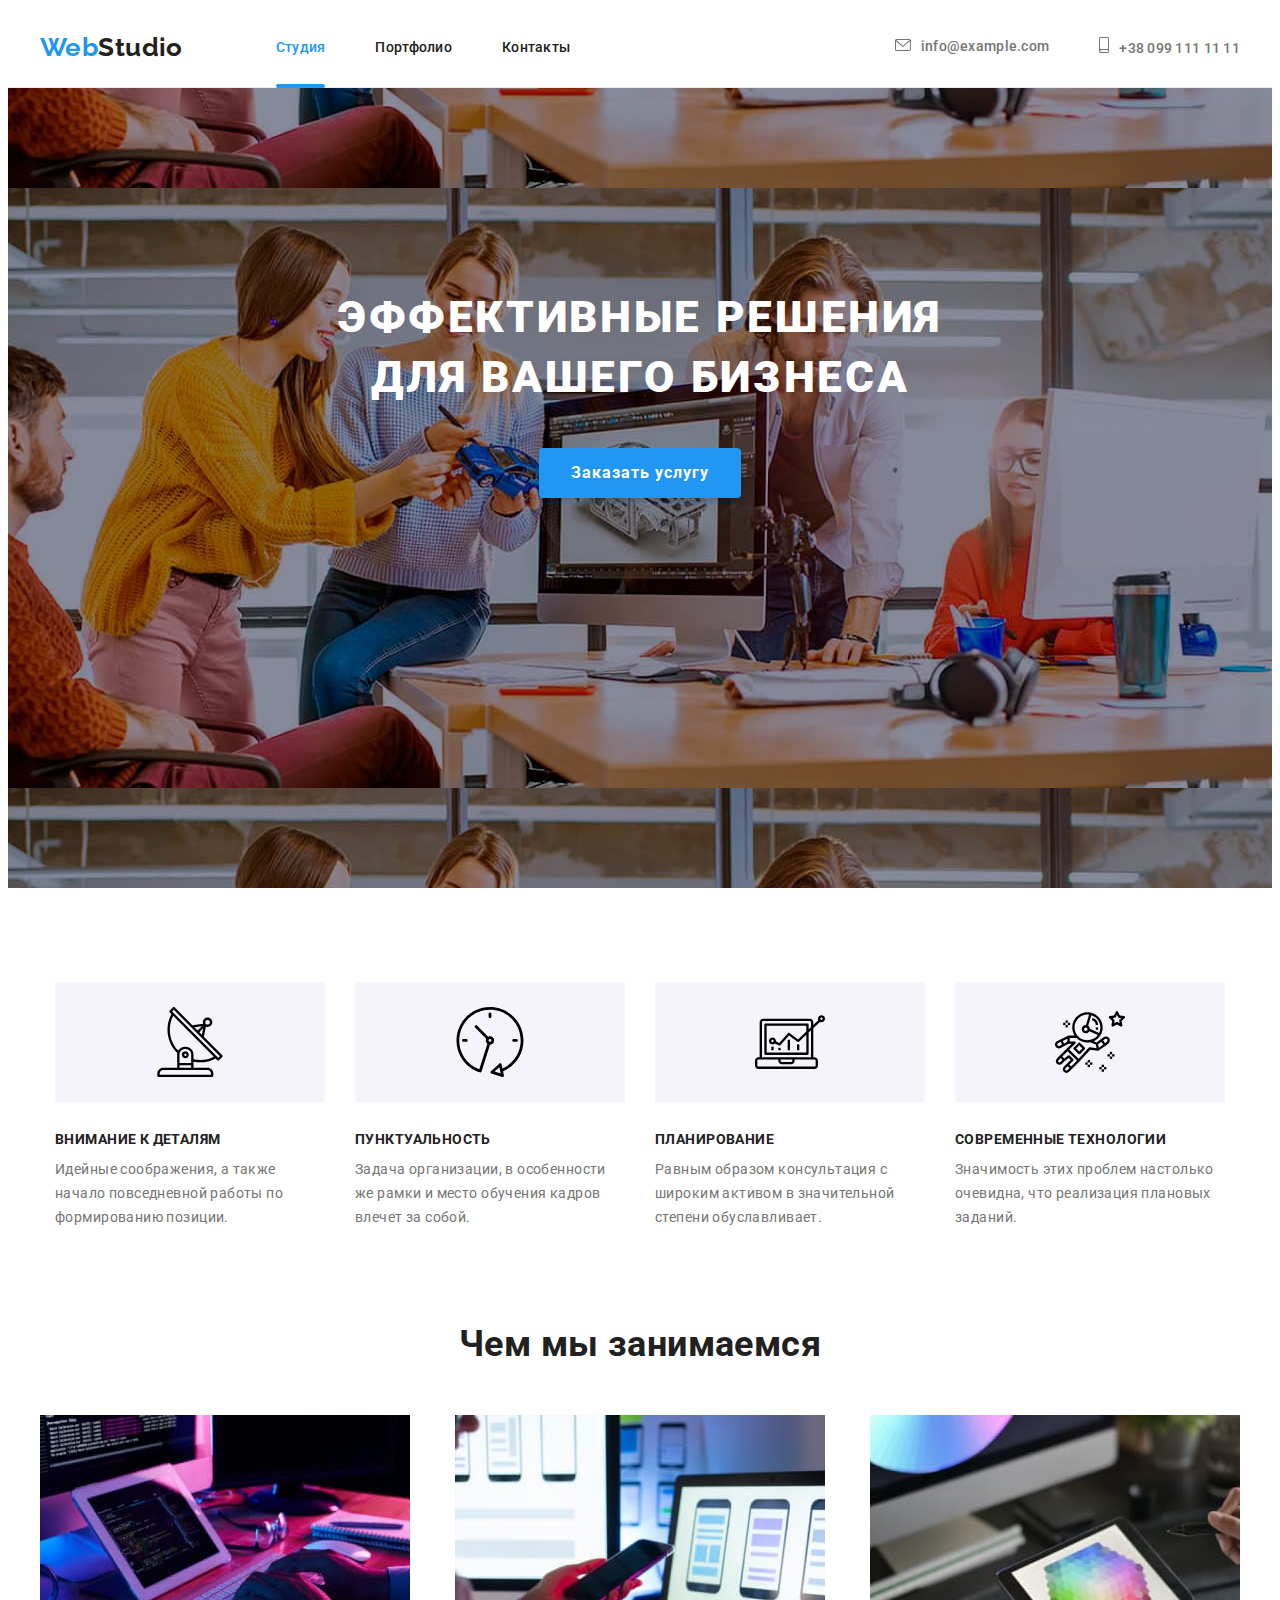
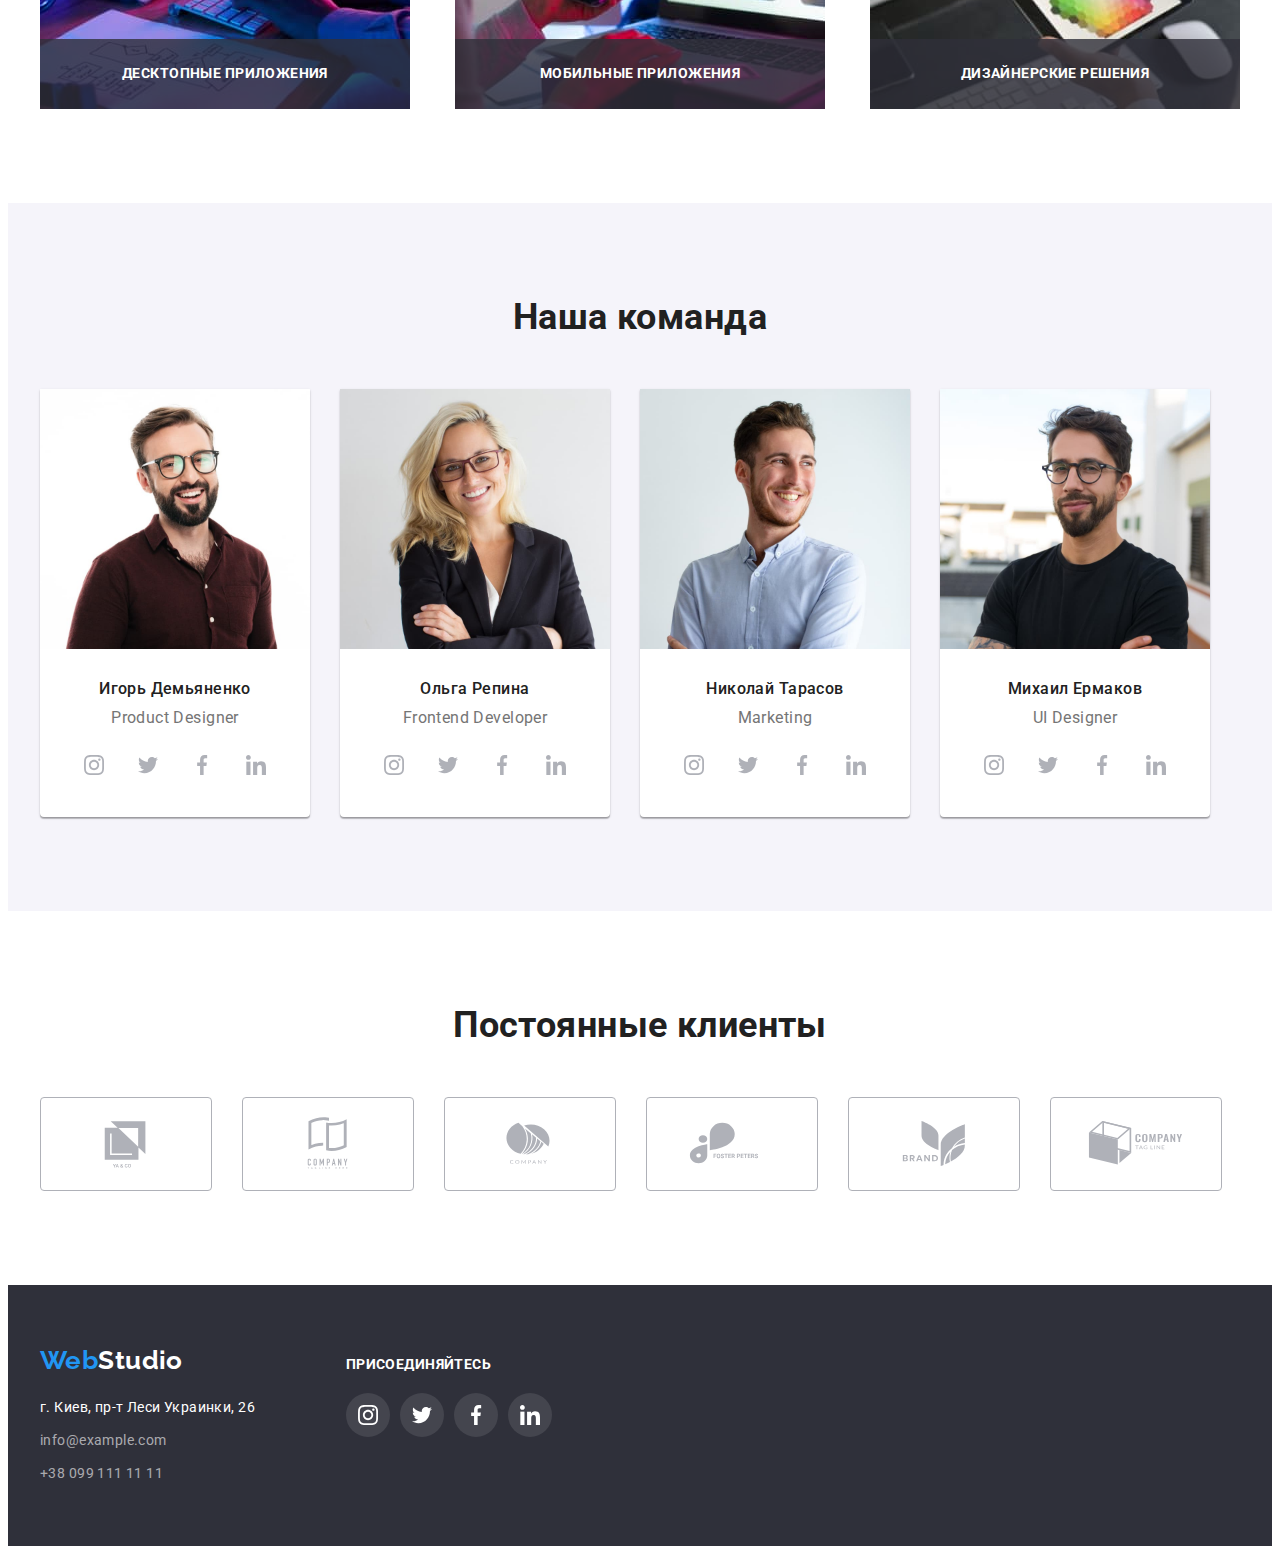
==== index.html @ ad402da7 "Initial commit" ====
<!DOCTYPE html>
<html lang="ru">
  <head>
    <meta charset="UTF-8" />
    <meta http-equiv="X-UA-Compatible" content="IE=edge" />
    <meta name="viewport" content="width=device-width, initial-scale=1.0" />
    <title>Фотостудия</title>
    <link
      rel="stylesheet"
      href="https://cdnjs.cloudflare.com/ajax/libs/modern-normalize/1.1.0/modern-normalize.min.css"
      integrity="sha512-wpPYUAdjBVSE4KJnH1VR1HeZfpl1ub8YT/NKx4PuQ5NmX2tKuGu6U/JRp5y+Y8XG2tV+wKQpNHVUX03MfMFn9Q=="
      crossorigin="anonymous"
      referrerpolicy="no-referrer"
    />
    <link
      href="https://fonts.googleapis.com/css2?family=Raleway:wght@700&family=Roboto:wght@400;500;700;900&display=swap"
      rel="stylesheet"
    />
    <link rel="stylesheet" href="./CSS/styles.css" />
  </head>

  <body>
    <!-- Шапка -->
    <header class="header">
      <div class="header-container container">
        <nav class="nav-container">
          <a class="logo link" href="./index.html"><span class="accent-header">Web</span>Studio</a>
          <ul class="site-nav">
            <li><a class="link current" href="./index.html">Студия</a></li>
            <li><a class="link" href="./portfolio.html">Портфолио</a></li>
            <li><a class="link" href="">Контакты</a></li>
          </ul>
        </nav>
        <ul class="contacts-nav">
          <li class="icon-items">
            <a class="link" href="mailto:info@example.com">
              <svg class="icon-mail" width="16" height="12">
                <use href="./images/icons.svg#envelope"></use></svg
              >info@example.com</a
            >
          </li>
          <li class="icon-items">
            <a class="link" href="tel:+380991111111">
              <svg class="icon-phone" width="10" height="16">
                <use href="./images/icons.svg#smartphone"></use></svg
              >+38 099 111 11 11</a
            >
          </li>
        </ul>
      </div>
    </header>
    <main class="main">
      <!-- Герой -->
      <section class="hero overlay">
        <div class="hero-container container">
          <h1 class="hero-title">Эффективные решения для вашего бизнеса</h1>
          <button class="hero-button" type="button" data-modal-open>Заказать услугу</button>
        </div>
      </section>

      <!-- Переваги -->
      <section class="preference">
        <div class="preference-container container">
          <h2 class="preference-title">Преимущества</h2>
          <ul class="preference-list">
            <li class="preference-item">
              <div class="preference-img">
                <svg width="70" height="70">
                  <use href="./images/icons.svg#antenna"></use>
                </svg>
              </div>
              <h3 class="preference-item-title">Внимание к деталям</h3>
              <p class="preference-item-p">
                Идейные соображения, а также начало повседневной работы по формированию позиции.
              </p>
            </li>
            <li class="preference-item">
              <div class="preference-img">
                <svg width="70" height="70">
                  <use href="./images/icons.svg#clock"></use>
                </svg>
              </div>
              <h3 class="preference-item-title">Пунктуальность</h3>
              <p class="preference-item-p">
                Задача организации, в особенности же рамки и место обучения кадров влечет за собой.
              </p>
            </li>
            <li class="preference-item">
              <div class="preference-img">
                <svg width="70" height="70">
                  <use href="./images/icons.svg#diagram"></use>
                </svg>
              </div>
              <h3 class="preference-item-title">Планирование</h3>
              <p class="preference-item-p">
                Равным образом консультация с широким активом в значительной степени обуславливает.
              </p>
            </li>
            <li class="preference-item">
              <div class="preference-img">
                <svg width="70" height="70">
                  <use href="./images/icons.svg#astronaut"></use>
                </svg>
              </div>
              <h3 class="preference-item-title">Современные технологии</h3>
              <p class="preference-item-p">
                Значимость этих проблем настолько очевидна, что реализация плановых заданий.
              </p>
            </li>
          </ul>
        </div>
      </section>
      <!-- Що робимо -->
      <section class="work">
        <div class="work-container container">
          <h2 class="work-title">Чем мы занимаемся</h2>
          <ul class="work-list">
            <li>
              <div class="work-container-img">
                <img
                  src="./images/index/box-1.jpg"
                  alt="процесс написания кода"
                  width="370"
                  height="294"
                />
                <p class="work-title-p">Десктопные приложения</p>
              </div>
            </li>
            <li>
              <div class="work-container-img">
                <img
                  src="./images/index/box-2.jpg"
                  alt="процесс подбора интерфейса"
                  width="370"
                  height="294"
                />
                <p class="work-title-p">Мобильные приложения</p>
              </div>
            </li>
            <li>
              <div class="work-container-img">
                <img
                  src="./images/index/box-3.jpg"
                  alt="процесс подбора стиля"
                  width="370"
                  height="294"
                />
                <p class="work-title-p">Дизайнерские решения</p>
              </div>
            </li>
          </ul>
        </div>
      </section>
      <!-- Команда -->
      <section class="team">
        <div class="team-container container">
          <h2 class="team-title">Наша команда</h2>
          <ul class="team-list">
            <li class="team-item">
              <img src="./images/index/img-1.jpg" alt="фотография члена команды №1" width="270" />
              <div class="team-text">
                <h3 class="team-item-title">Игорь Демьяненко</h3>
                <p class="team-item-p">Product Designer</p>
                <ul class="team-links-list">
                  <li>
                    <a class="team-link-item" href="">
                      <svg class="social-links" width="20" height="20">
                        <use href="./images/icons.svg#instagram"></use></svg
                    ></a>
                  </li>
                  <li>
                    <a class="team-link-item" href="">
                      <svg class="social-links" width="20" height="20">
                        <use href="./images/icons.svg#twitter"></use></svg
                    ></a>
                  </li>
                  <li>
                    <a class="team-link-item" href="">
                      <svg class="social-links" width="20" height="20">
                        <use href="./images/icons.svg#facebook"></use></svg
                    ></a>
                  </li>
                  <li>
                    <a class="team-link-item" href="">
                      <svg class="social-links" width="20" height="20">
                        <use href="./images/icons.svg#linkedin"></use></svg
                    ></a>
                  </li>
                </ul>
              </div>
            </li>
            <li class="team-item">
              <img src="./images/index/img-2.jpg" alt="фотография члена команды №2" width="270" />
              <div class="team-text">
                <h3 class="team-item-title">Ольга Репина</h3>
                <p class="team-item-p">Frontend Developer</p>
                <ul class="team-links-list">
                  <li>
                    <a class="team-link-item" href="">
                      <svg class="social-links" width="20" height="20">
                        <use href="./images/icons.svg#instagram"></use></svg
                    ></a>
                  </li>
                  <li>
                    <a class="team-link-item" href="">
                      <svg class="social-links" width="20" height="20">
                        <use href="./images/icons.svg#twitter"></use></svg
                    ></a>
                  </li>
                  <li>
                    <a class="team-link-item" href="">
                      <svg class="social-links" width="20" height="20">
                        <use href="./images/icons.svg#facebook"></use></svg
                    ></a>
                  </li>
                  <li>
                    <a class="team-link-item" href="">
                      <svg class="social-links" width="20" height="20">
                        <use href="./images/icons.svg#linkedin"></use></svg
                    ></a>
                  </li>
                </ul>
              </div>
            </li>
            <li class="team-item">
              <img src="./images/index/img-3.jpg" alt="фотография члена команды №3" width="270" />
              <div class="team-text">
                <h3 class="team-item-title">Николай Тарасов</h3>
                <p class="team-item-p">Marketing</p>
                <ul class="team-links-list">
                  <li>
                    <a class="team-link-item" href="">
                      <svg class="social-links" width="20" height="20">
                        <use href="./images/icons.svg#instagram"></use></svg
                    ></a>
                  </li>
                  <li>
                    <a class="team-link-item" href="">
                      <svg class="social-links" width="20" height="20">
                        <use href="./images/icons.svg#twitter"></use></svg
                    ></a>
                  </li>
                  <li>
                    <a class="team-link-item" href="">
                      <svg class="social-links" width="20" height="20">
                        <use href="./images/icons.svg#facebook"></use></svg
                    ></a>
                  </li>
                  <li>
                    <a class="team-link-item" href="">
                      <svg class="social-links" width="20" height="20">
                        <use href="./images/icons.svg#linkedin"></use></svg
                    ></a>
                  </li>
                </ul>
              </div>
            </li>
            <li class="team-item">
              <img src="./images/index/img-4.jpg" alt="фотография члена команды №4" width="270" />
              <div class="team-text">
                <h3 class="team-item-title">Михаил Ермаков</h3>
                <p class="team-item-p">UI Designer</p>
                <ul class="team-links-list">
                  <li>
                    <a class="team-link-item" href="">
                      <svg class="social-links" width="20" height="20">
                        <use href="./images/icons.svg#instagram"></use></svg
                    ></a>
                  </li>
                  <li>
                    <a class="team-link-item" href="">
                      <svg class="social-links" width="20" height="20">
                        <use href="./images/icons.svg#twitter"></use></svg
                    ></a>
                  </li>
                  <li>
                    <a class="team-link-item" href="">
                      <svg class="social-links" width="20" height="20">
                        <use href="./images/icons.svg#facebook"></use></svg
                    ></a>
                  </li>
                  <li>
                    <a class="team-link-item" href="">
                      <svg class="social-links" width="20" height="20">
                        <use href="./images/icons.svg#linkedin"></use></svg
                    ></a>
                  </li>
                </ul>
              </div>
            </li>
          </ul>
        </div>
      </section>
      <section class="clients">
        <div class="container">
          <h2 class="clients-title">Постоянные клиенты</h2>
          <ul class="clients-list">
            <li class="clients-item">
              <a class="clients-link" href="">
                <svg class="clients-icons" width="106" height="60">
                  <use href="./images/icons.svg#logo-1"></use>
                </svg>
              </a>
            </li>
            <li class="clients-item">
              <a class="clients-link" href="">
                <svg class="clients-icons" width="106" height="60">
                  <use href="./images/icons.svg#logo-2"></use>
                </svg>
              </a>
            </li>
            <li class="clients-item">
              <a class="clients-link" href="">
                <svg class="clients-icons" width="106" height="60">
                  <use href="./images/icons.svg#logo-3"></use>
                </svg>
              </a>
            </li>
            <li class="clients-item">
              <a class="clients-link" href="">
                <svg class="clients-icons" width="106" height="60">
                  <use href="./images/icons.svg#logo-4"></use>
                </svg>
              </a>
            </li>
            <li class="clients-item">
              <a class="clients-link" href="">
                <svg class="clients-icons" width="106" height="60">
                  <use href="./images/icons.svg#logo-5"></use>
                </svg>
              </a>
            </li>
            <li class="clients-item">
              <a class="clients-link" href="">
                <svg class="clients-icons" width="106" height="60">
                  <use href="./images/icons.svg#logo-6"></use>
                </svg>
              </a>
            </li>
          </ul>
        </div>
      </section>
    </main>
    <!-- Футер -->
    <footer class="footer">
      <div class="footer-container container">
        <div class="footer-contacts">
          <a class="logo link" href="./index.html"><span class="accent-footer">Web</span>Studio</a>
          <address>
            <ul class="footer-list">
              <li class="footer-item">
                <a
                  class="address link"
                  href="https://www.google.com.ua/maps/place/%D0%B1%D1%83%D0%BB%D1%8C%D0%B2%D0%B0%D1%80+%D0%9B%D0%B5%D1%81%D1%96+%D0%A3%D0%BA%D1%80%D0%B0%D1%97%D0%BD%D0%BA%D0%B8,+26,+%D0%9A%D0%B8%D1%97%D0%B2,+02000/@50.4265807,30.5361971,17z/data=!3m1!4b1!4m5!3m4!1s0x40d4cf0e033ecbe9:0x57a4dffefec77da0!8m2!3d50.4265807!4d30.5383858?hl=uk&authuser=0"
                  target="_blank"
                  rel="noopener noreferrer nofollow"
                  >г. Киев, пр-т Леси Украинки, 26</a
                >
              </li>
              <li class="footer-item">
                <a class="contacts link mail" href="mailto:info@example.com">info@example.com</a>
              </li>
              <li class="footer-item">
                <a class="contacts link" href="tel:+380991111111">+38 099 111 11 11</a>
              </li>
            </ul>
          </address>
        </div>
        <div class="footer-links">
          <h2 class="footer-title">Присоединяйтесь</h2>
          <ul class="footer-links-list">
            <li>
              <a class="footer-link-item" href="">
                <svg class="footer-social-links" width="20" height="20">
                  <use href="./images/icons.svg#instagram"></use></svg
              ></a>
            </li>
            <li>
              <a class="footer-link-item" href="">
                <svg class="footer-social-links" width="20" height="20">
                  <use href="./images/icons.svg#twitter"></use></svg
              ></a>
            </li>
            <li>
              <a class="footer-link-item" href="">
                <svg class="footer-social-links" width="20" height="20">
                  <use href="./images/icons.svg#facebook"></use></svg
              ></a>
            </li>
            <li>
              <a class="footer-link-item" href="">
                <svg class="footer-social-links" width="20" height="20">
                  <use href="./images/icons.svg#linkedin"></use></svg
              ></a>
            </li>
          </ul>
        </div>
      </div>
    </footer>
    <div class="backdrop is-hidden" data-modal>
      <div class="modal">
        <button class="btn-close" type="button" data-modal-close>
          <svg width="11" height="11">
            <use href="./images/icons.svg#vector"></use>
          </svg>
        </button>
      </div>
    </div>

    <script src="./js/modal.js"></script>
  </body>
</html>
---- CSS/styles.css ----
/* Основний колір текста #757575 */
/* Допоміжний колір текста #212121 */
/* Акцент #2196F3 */
/* Основний колір фона #FFFFFF */
/* Допоміжний колір фона #F5F4FA */

:root {
  --primary-text-color: #757575;
  --title-text-color: #212121;
  --secondary-text-color: #ffffff;
  --acceent-color: #2196f3;
  --primary-bg-color: #ffffff;
  --secondary-bg-color: #f5f4fa;

  --anim: 250ms ease-in-out;
}

/* main */

ul {
  list-style: none;
  margin: 0;
  padding: 0;
}

img {
  display: block;
  max-width: 100%;
  height: auto;
}

.container {
  width: 1200px;
  padding-left: 15px;
  padding-right: 15px;
  margin-left: auto;
  margin-right: auto;
}

.link {
  text-decoration: none;
}

/* page */

body {
  background-color: var(--primary-bg-color);
  color: var(--primary-text-color);

  font-family: Roboto, sans-serif;
  font-weight: 400;
  font-size: 14px;
  letter-spacing: 0.03em;
}

h1,
h2,
h3,
h4,
h5,
h6,
p {
  margin: 0;
}

/* header */

.header {
  border-bottom: 1px solid #ececec;
  padding-top: 24px;
  padding-bottom: 24px;
}

.header .logo {
  color: var(--title-text-color);

  font-family: 'Raleway';
  font-style: normal;
  font-weight: 700;
  font-size: 26px;
  line-height: 1.19;

  transition: color var(--anim);
}

.logo.link {
  margin-right: 93px;
}

.header .logo:hover,
.header .logo:focus {
  color: var(--acceent-color);
}

.logo .accent-header {
  color: var(--acceent-color);
}

.site-nav .link {
  color: var(--title-text-color);

  font-weight: 500;
  line-height: 1.14;
  letter-spacing: 0.02em;

  transition: color var(--anim);

  /* padding: 32px 0; */
}

.site-nav .current {
  color: var(--acceent-color);

  position: relative;
}

.site-nav .current::after {
  content: '';
  position: absolute;
  top: 45px;
  left: 0;
  display: block;
  width: 100%;
  height: 4px;
  border-radius: 2px;

  background-color: var(--acceent-color);
}

.contacts-nav .link {
  color: var(--primary-text-color);
  font-weight: 500;
  line-height: 1.14;
  letter-spacing: 0.02em;

  transition: color var(--anim);

  /* padding: 32px 0; */
  /* display: inline-block;
  align-items: center; */
}

.footer-list .link {
  transition: color var(--anim);
}

.site-nav .link:hover,
.site-nav .link:focus,
.contacts-nav .link:hover,
.contacts-nav .link:focus,
.footer-list .link:hover,
.footer-list .link:focus {
  color: var(--acceent-color);
}

.header-container,
.nav-container {
  display: flex;
  align-items: center;
}

.site-nav {
  display: flex;
  align-items: center;
  gap: 50px;
}

.contacts-nav {
  display: flex;
  align-items: center;
  margin-left: auto;
  gap: 50px;
}

.icon-items {
  display: flex;
  align-items: center;
}

.icon-mail,
.icon-phone {
  margin-right: 10px;
  fill: currentColor;
}

/* hero */

.hero {
  background-color: #2f303a;
  padding-top: 200px;
}

.overlay {
  max-width: 1600px;
  height: 600px;
  margin-left: auto;
  margin-right: auto;
  background-image: linear-gradient(to right, rgba(47, 48, 58, 0.8), rgba(47, 48, 58, 0.4));
  background-image: url(../images/index/img-hero.jpg);
  background-position: center;
}

.hero-title {
  color: var(--secondary-text-color);

  font-weight: 900;
  font-size: 44px;
  line-height: 1.36;
  text-align: center;
  letter-spacing: 0.06em;
  text-transform: uppercase;

  width: 696px;
  margin-left: auto;
  margin-right: auto;
}

.hero-button {
  background-color: var(--acceent-color);
  color: var(--primary-bg-color);
  font-family: Roboto;
  font-weight: 700;
  font-size: 16px;
  line-height: 1.88;
  letter-spacing: 0.06em;
  box-shadow: 0px 4px 4px rgba(0, 0, 0, 0.15);
  border: inherit;
  border-radius: 4px;

  cursor: pointer;
  margin-left: auto;
  margin-right: auto;
  margin-top: 40px;
  padding: 10px 32px;
}

/* .hero-button:hover,
.hero-button:focus {
  background-color: var(--primary-bg-color);
  color: var(--acceent-color);
} */

.hero-container {
  display: flex;
  flex-direction: column;
}

/* preference */

.preference,
.clients {
  padding-top: 94px;
  padding-bottom: 94px;
}

.preference-title,
.work-title,
.team-title,
.clients-title {
  color: var(--title-text-color);

  font-weight: 700;
  font-size: 36px;
  line-height: 1.16;
  text-align: center;
}

.preference-title,
.portfolio-title-main {
  position: absolute;
  width: 1px;
  height: 1px;
  margin: -1px;
  border: 0;
  padding: 0;

  white-space: nowrap;
  clip-path: inset(100%);
  clip: rect(0 0 0 0);
  overflow: hidden;
}

.preference-list {
  display: flex;
  margin-right: auto;
  margin-left: auto;
  gap: 30px;
}

.preference-item {
  display: block;
  width: 270px;
}

.preference-img {
  display: flex;
  align-items: center;
  justify-content: center;
  width: 270px;
  height: 120px;

  background-color: var(--secondary-bg-color);

  margin-bottom: 30px;
}

/* .icons-preference {
  background: var(--secondary-bg-color);
  border-radius: 4px;
  margin-bottom: 30px;
} */

.preference-item-title {
  color: var(--title-text-color);

  font-weight: 700;
  font-size: 14px;
  line-height: 1.14;
  text-transform: uppercase;
}

.preference-item-p {
  line-height: 1.71;
  margin-top: 10px;
}

.preference-container {
  display: flex;
}

/* work */

.work {
  padding-bottom: 94px;
}

.work-list {
  display: flex;
  justify-content: space-between;
  margin-top: 50px;
}

/* .work-container {
  position: relative;
} */

.work-container-img {
  position: relative;
}

/* .work-title-container {
  background-color: rgba(47, 48, 58, 0.8);

  width: auto;
  height: 70px;
  display: flex;
  justify-content: center;
  align-items: center;

  position: absolute;
  top: 0;
  left: 0;
} */

.work-title-p {
  position: absolute;
  bottom: 0;
  left: 0;

  width: 100%;
  height: 70px;
  display: flex;
  justify-content: center;
  align-items: center;

  background-color: rgba(47, 48, 58, 0.8);
  color: var(--secondary-text-color);

  font-weight: 700;
  font-size: 14px;
  line-height: 1.14;
  text-align: center;
  text-transform: uppercase;
}

/* team */

.team {
  background-color: var(--secondary-bg-color);
  padding-top: 94px;
  padding-bottom: 94px;
}

.team-item {
  background-color: var(--primary-bg-color);
  box-shadow: 0px 1px 3px rgba(0, 0, 0, 0.12), 0px 1px 1px rgba(0, 0, 0, 0.14),
    0px 2px 1px rgba(0, 0, 0, 0.2);
  border-radius: 0px 0px 4px 4px;
}

.team-text {
  padding-top: 30px;
  padding-bottom: 30px;
}

.team-item-title {
  color: var(--title-text-color);

  font-weight: 500;
  font-size: 16px;
  line-height: 1.19;
}

.team-list {
  display: flex;
  margin-top: 50px;
  gap: 30px;
  text-align: center;
}

.team-item-p {
  font-size: 16px;
  line-height: 1.19;
  margin-top: 10px;
}

.team-links-list {
  display: flex;
  justify-content: center;
  gap: 10px;
  margin-top: 16px;
}

.team-link-item {
  display: inline-flex;
  justify-content: center;
  align-items: center;
  width: 44px;
  height: 44px;
  background-color: var(--primary-bg-color);
  border-radius: 50%;

  transition: background-color var(--anim);
}

.social-links {
  fill: #afb1b8;
  /* color: currentColor; */
}

.team-link-item:hover,
.team-link-item:focus {
  background-color: var(--acceent-color);
}

.team-link-item:hover .social-links,
.team-link-item:focus .social-links {
  fill: var(--secondary-text-color);
}

/* clients */

.clients-list {
  display: flex;
  gap: 30px;
  margin-top: 50px;
}

/* .clients-item {
  transition: border var(--anim);

  display: inline-flex;
  justify-content: center;
  align-items: center;
  width: 170px;
  height: 92px;
  border: 1px solid #afb1b8;
  border-radius: 4px;
} */

.clients-link {
  /* padding: 16px 32px; */

  display: inline-flex;
  justify-content: center;
  align-items: center;
  width: 170px;
  height: 92px;
  border: 1px solid #afb1b8;
  border-radius: 4px;

  transition: border var(--anim);
}

.clients-link:hover .clients-icons,
.clients-link:focus .clients-icons {
  fill: var(--acceent-color);
}

.clients-link:hover,
.clients-link:focus {
  border: 1px solid var(--acceent-color);
}

.clients-icons {
  fill: #afb1b8;

  transition: fill var(--anim);
}

/* footer */

.footer {
  background-color: #2f303a;

  padding-top: 60px;
  padding-bottom: 60px;
}

.footer-links-list {
  display: flex;
  gap: 10px;
  margin-top: 20px;
}

.footer-link-item {
  display: inline-flex;
  justify-content: center;
  align-items: center;
  width: 44px;
  height: 44px;
  background-color: rgba(255, 255, 255, 0.1);
  border-radius: 50%;

  transition: background-color var(--anim);
}

.footer-link-item:hover,
.footer-link-item:focus {
  background-color: var(--acceent-color);
}

.footer-social-links {
  fill: var(--secondary-text-color);
}

.footer-container {
  display: flex;
}

.footer .logo {
  color: var(--secondary-text-color);

  font-family: Raleway;
  font-style: normal;
  font-weight: 700;
  font-size: 26px;
  line-height: 1.19;

  transition: color var(--anim);
}

.footer .logo:hover,
.footer .logo:focus {
  color: var(--acceent-color);
}

.logo .accent-footer {
  color: var(--acceent-color);
}

.footer-list {
  font-style: normal;
  line-height: 1.71;
  margin-top: 20px;
}

.footer-item {
  margin-bottom: 9px;
}

.footer-item:last-child {
  margin-bottom: 0;
}

.footer-links {
  /* display: flex; */
  /* width: 206px;
  height: 80px; */
  margin-left: 70px;
  margin-top: 12px;
}

.footer-title {
  color: var(--secondary-text-color);

  font-weight: 700;
  font-size: 14px;
  line-height: 1.14;
  letter-spacing: 0.03em;
  text-transform: uppercase;
}

.address {
  color: var(--secondary-text-color);

  font-size: 14px;
  line-height: 1.71;
}

.contacts {
  color: rgba(255, 255, 255, 0.6);
}

.contacts.link.mail {
  margin: 9px 0;
}

/* Portfolio */

.portfolio {
  padding-top: 94px;
  padding-bottom: 94px;
}

.portfolio-list-btn {
  display: flex;
  gap: 8px;
  justify-content: center;
}

.portfolio-list-img {
  display: flex;
  flex-wrap: wrap;
  gap: 30px;
  margin-top: 50px;
}

.portfolio-img-item {
  background-color: var(--primary-bg-color);
  border: 1px solid #eeeeee;
  flex-basis: calc((100% - 30px * 2) / 3);
}

.portfolio-img-item:hover .overlay-img::before,
.portfolio-img-item:focus .overlay-img::before {
  transform: translateY(0%);
}

.portfolio-link {
  text-decoration: none;
  color: inherit;

  transition: box-shadow var(--anim);
}

.portfolio-card {
  position: relative;

  overflow: hidden;
}

.portfolio-link:hover,
.portfolio-link:focus {
  display: block;
  box-shadow: 0px 1px 1px rgba(0, 0, 0, 0.12), 0px 4px 4px rgba(0, 0, 0, 0.06),
    1px 4px 6px rgba(0, 0, 0, 0.16);
}

.portfolio-link-p {
  display: inline-block;

  padding: 63px 24px;

  position: absolute;
  top: 0;
  left: 0;
  width: 100%;
  height: 100%;

  transform: translateY(100%);

  color: var(--secondary-text-color);
  background-color: rgba(33, 150, 243, 0.9);

  font-weight: 400;
  font-size: 18px;
  line-height: 1.56;

  transition: transform var(--anim);
}

.portfolio-link:hover .portfolio-link-p {
  transform: translateY(0);
}

.portfolio-img-text {
  padding: 20px 24px;
}

.portfolio-button {
  background-color: var(--secondary-bg-color);
  color: var(--title-text-color);

  font-family: Roboto;
  font-weight: 500;
  font-size: 16px;
  line-height: 1.63;
  text-align: center;

  cursor: pointer;
  border: transparent;
  border-radius: 4px;
  padding: 6px 22px;

  transition: color var(--anim);
  transition: background-color var(--anim);
}

.portfolio-button:hover,
.portfolio-button:focus {
  background-color: var(--acceent-color);
  color: var(--secondary-text-color);
}

.portfolio-title {
  color: var(--title-text-color);

  font-weight: 700;
  font-size: 18px;
  line-height: 2;
  letter-spacing: 0.06em;
}

.portfolio-title-p {
  font-size: 16px;
  line-height: 1.88;
}

/* modal */

.backdrop {
  position: fixed;
  top: 0;
  left: 0;
  width: 100vw;
  height: 100vh;

  background-color: rgba(0, 0, 0, 0.2);

  opacity: 1;
  transition: opacity 250ms cubic-bezier(0.4, 0, 0.2, 1);
}

.backdrop.is-hidden {
  opacity: 0;
  pointer-events: none;
}

.backdrop.is-hidden .modal {
  transform: translate(-50%, -50%) scale(0.8);
}

.modal {
  position: absolute;
  top: 50%;
  left: 50%;
  transform: translate(-50%, -50%) scale(1);
  transition: transform 250ms cubic-bezier(0.4, 0, 0.2, 1);

  min-width: 528px;
  min-height: 581px;

  background-color: var(--primary-bg-color);

  box-shadow: 0px 1px 3px rgba(0, 0, 0, 0.12), 0px 1px 1px rgba(0, 0, 0, 0.14),
    0px 2px 1px rgba(0, 0, 0, 0.2);
  border-radius: 4px;
}

.btn-close {
  position: absolute;
  top: 0;
  right: 0;
  /* display: inline-flex; */
  /* justify-content: center;
  align-items: center; */
  width: 30px;
  height: 30px;
  background-color: var(--primary-bg-color);
  border-radius: 50%;
  border: 1px solid rgba(0, 0, 0, 0.1);
  cursor: pointer;
}
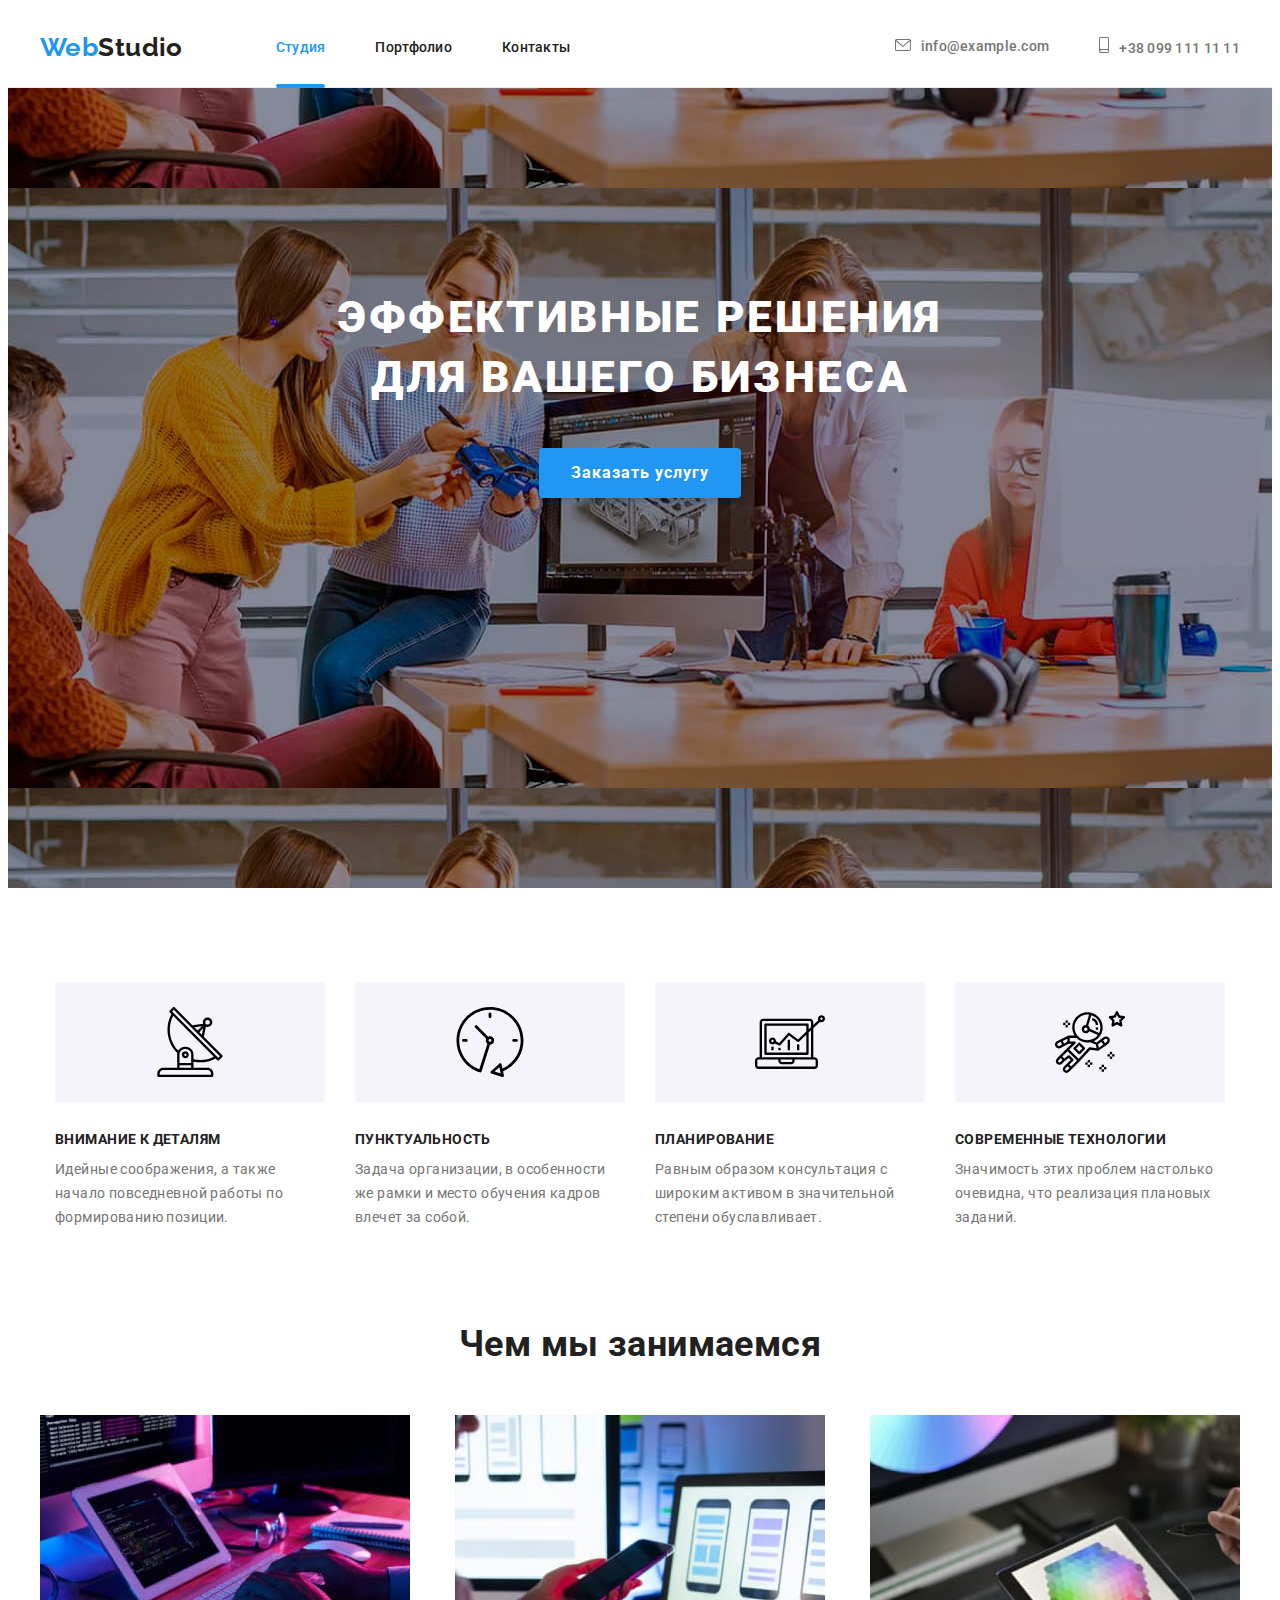
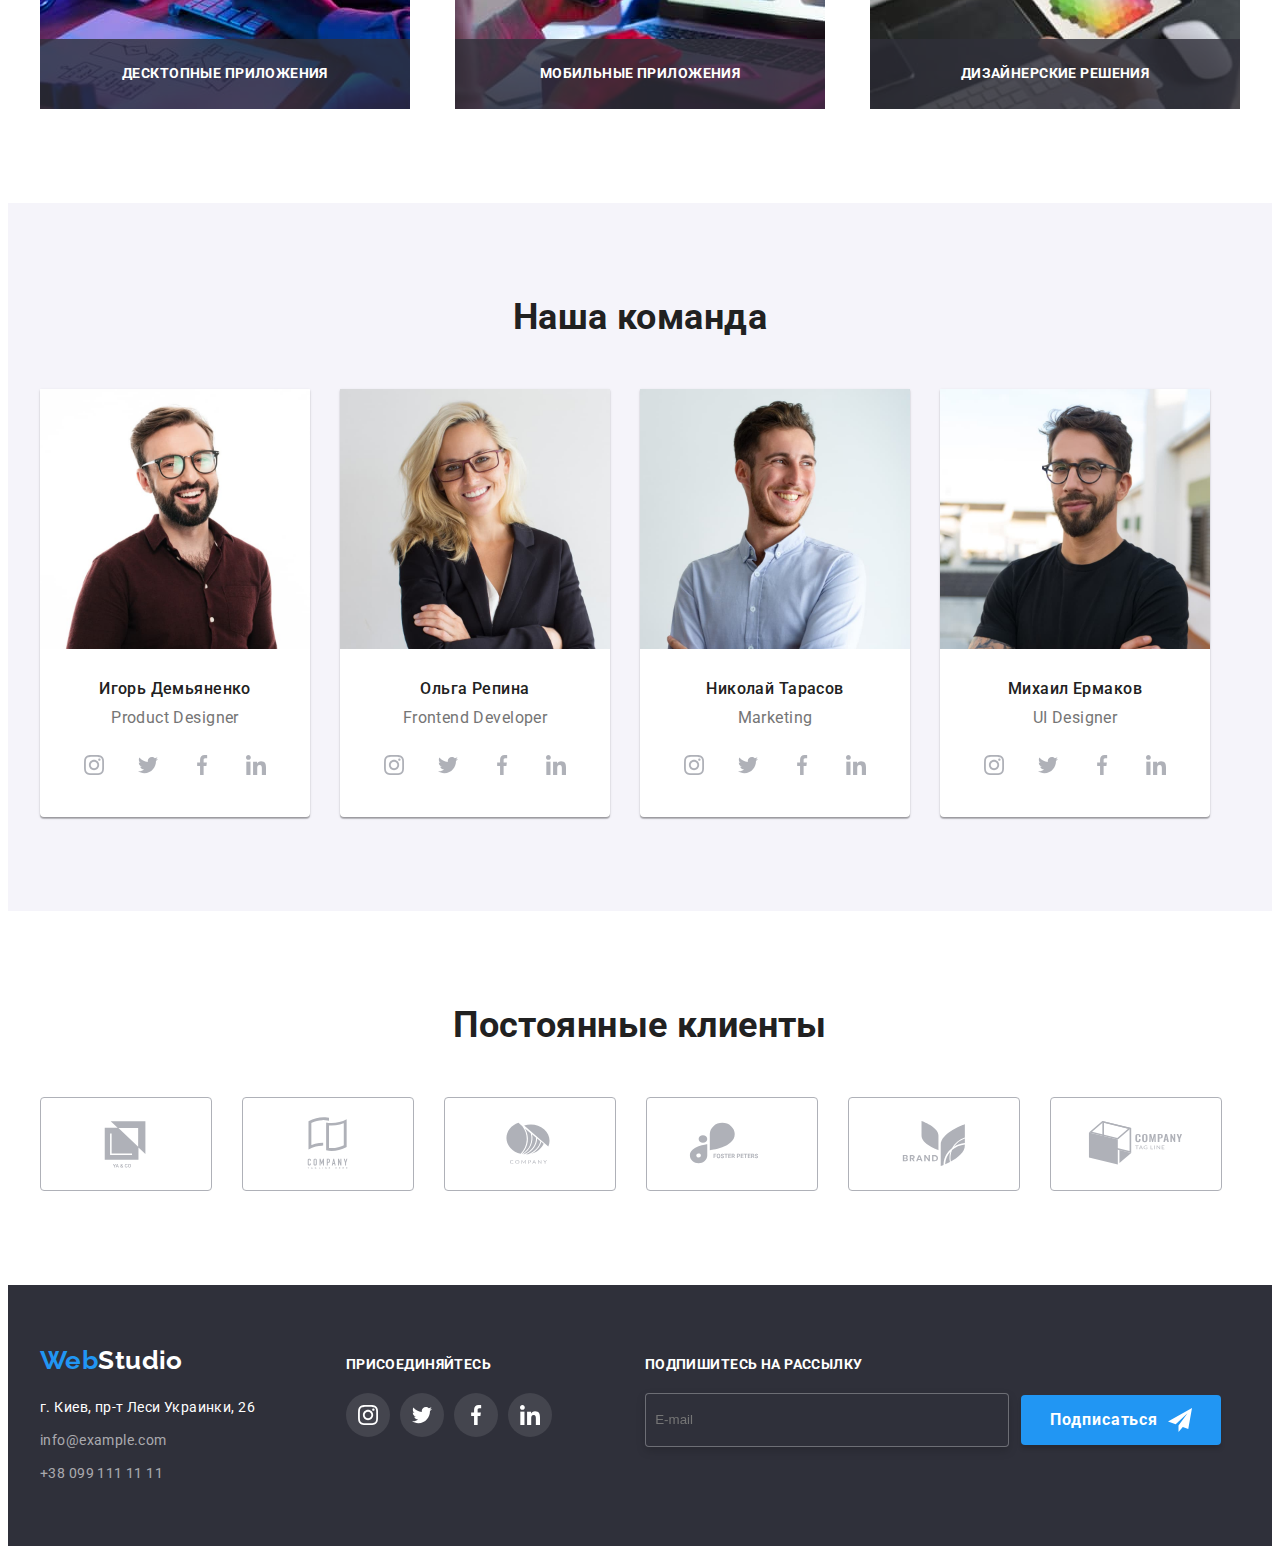
==== commit 85b137a2: "М6 футер" ====
--- a/index.html
+++ b/index.html
@@ -395,6 +395,19 @@
             </li>
           </ul>
         </div>
+        <div class="footer-subscribe">
+          <h2 class="footer-title">Подпишитесь на рассылку</h2>
+          <form class="signup-form" name="signup_form" autocomplete="on" validate>
+            <label>
+              <input class="sign-input" type="email" name="email" placeholder="  E-mail" />
+            </label>
+            <button class="subscribe-button" type="submit">
+              <svg class="subscribe-icon" width="24" height="24">
+                <use href="./images/icons.svg#send"></use></svg
+              >Подписаться
+            </button>
+          </form>
+        </div>
       </div>
     </footer>
     <div class="backdrop is-hidden" data-modal>
--- a/CSS/styles.css
+++ b/CSS/styles.css
@@ -599,6 +599,20 @@
   line-height: 1.14;
   letter-spacing: 0.03em;
   text-transform: uppercase;
+
+  margin-bottom: 20px;
+}
+
+.sign-input {
+  width: 358px;
+  height: 50px;
+  border: 1px solid rgba(255, 255, 255, 0.3);
+  filter: drop-shadow(0px 4px 4px rgba(0, 0, 0, 0.15));
+  border-radius: 4px;
+
+  margin-right: 12px;
+
+  background-color: #2f303a;
 }
 
 .address {
@@ -614,6 +628,46 @@
 
 .contacts.link.mail {
   margin: 9px 0;
+}
+
+.footer-subscribe {
+  margin-top: 12px;
+  margin-left: 93px;
+}
+
+.signup-form {
+  display: flex;
+  align-items: center;
+}
+
+.subscribe-button {
+  background-color: var(--acceent-color);
+  color: var(--primary-bg-color);
+
+  display: inline-flex;
+  flex-direction: row-reverse;
+  align-items: center;
+
+  font-family: Roboto;
+  font-weight: 700;
+  font-size: 16px;
+  line-height: 1.88;
+  letter-spacing: 0.06em;
+  box-shadow: 0px 4px 4px rgba(0, 0, 0, 0.15);
+  border: inherit;
+  border-radius: 4px;
+
+  cursor: pointer;
+  /* margin-left: auto;
+  margin-right: auto; */
+  /* margin-top: 40px; */
+  padding: 10px 29px;
+}
+
+.subscribe-icon {
+  fill: var(--secondary-text-color);
+
+  margin-left: 10px;
 }
 
 /* Portfolio */
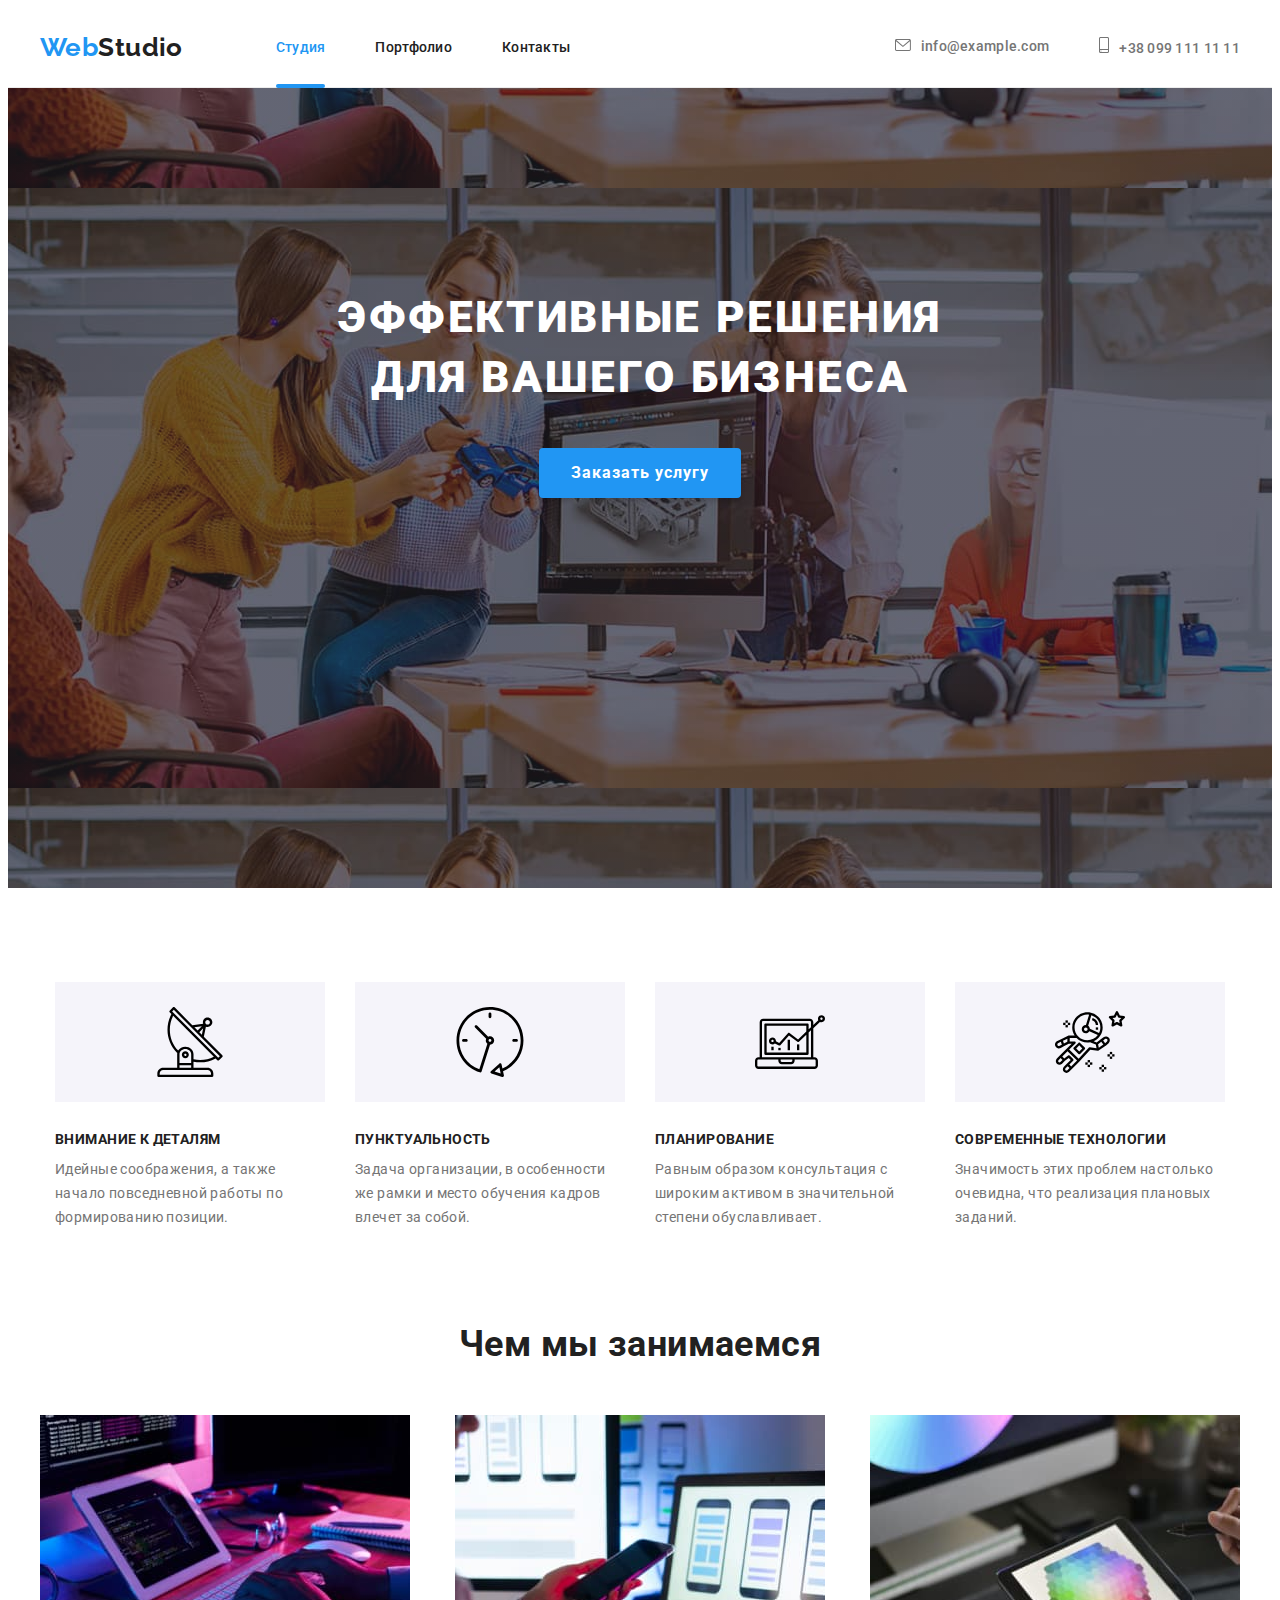
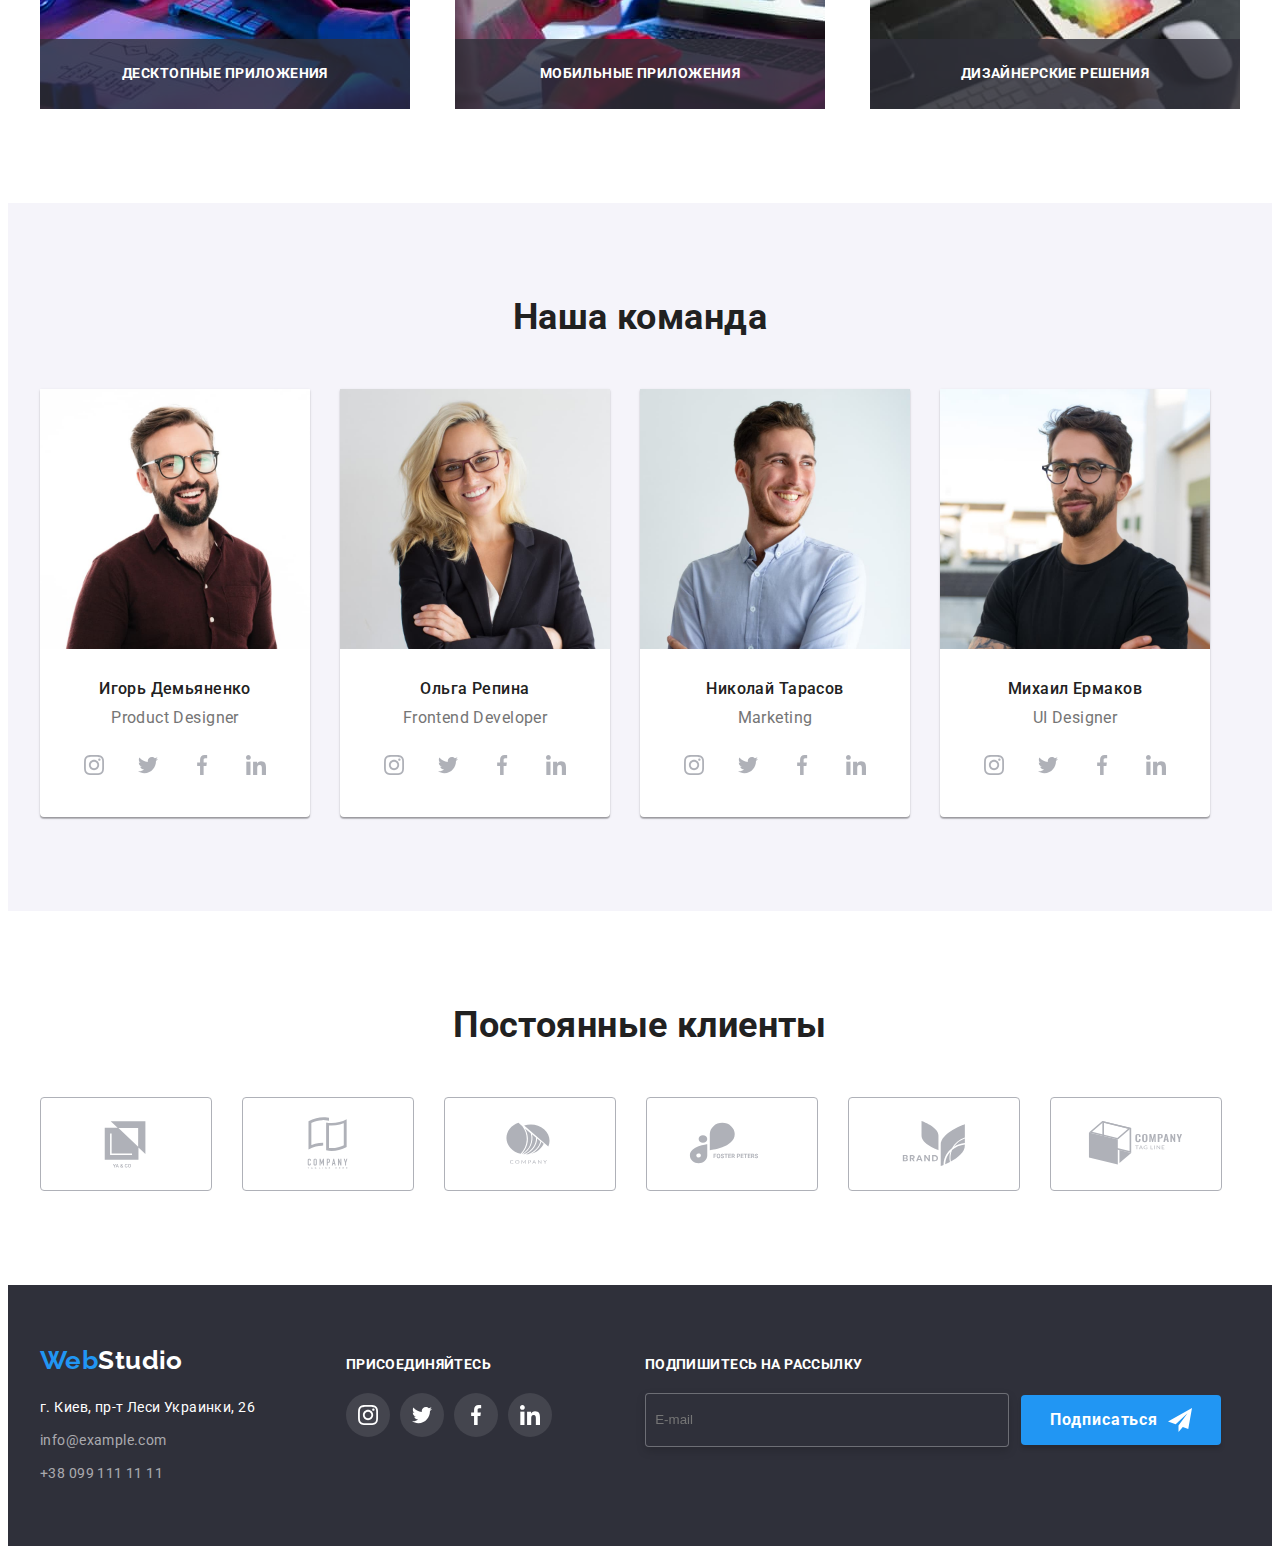
==== commit 03ac1618: "M6 модалка старт" ====
--- a/index.html
+++ b/index.html
@@ -417,6 +417,8 @@
             <use href="./images/icons.svg#vector"></use>
           </svg>
         </button>
+        <strong class="modal-title">Оставьте свои данные, мы вам перезвоним</strong>
+        <form class="modal-form" name="order-form" autocomplete="on" novalidate></form>
       </div>
     </div>
 
--- a/CSS/styles.css
+++ b/CSS/styles.css
@@ -195,8 +195,9 @@
   height: 600px;
   margin-left: auto;
   margin-right: auto;
-  background-image: linear-gradient(to right, rgba(47, 48, 58, 0.8), rgba(47, 48, 58, 0.4));
-  background-image: url(../images/index/img-hero.jpg);
+  background-image: linear-gradient(to right, rgba(47, 48, 58, 0.4), rgba(47, 48, 58, 0.4)),
+    url(../images/index/img-hero.jpg);
+  /* background-image: url(../images/index/img-hero.jpg); */
   background-position: center;
 }
 
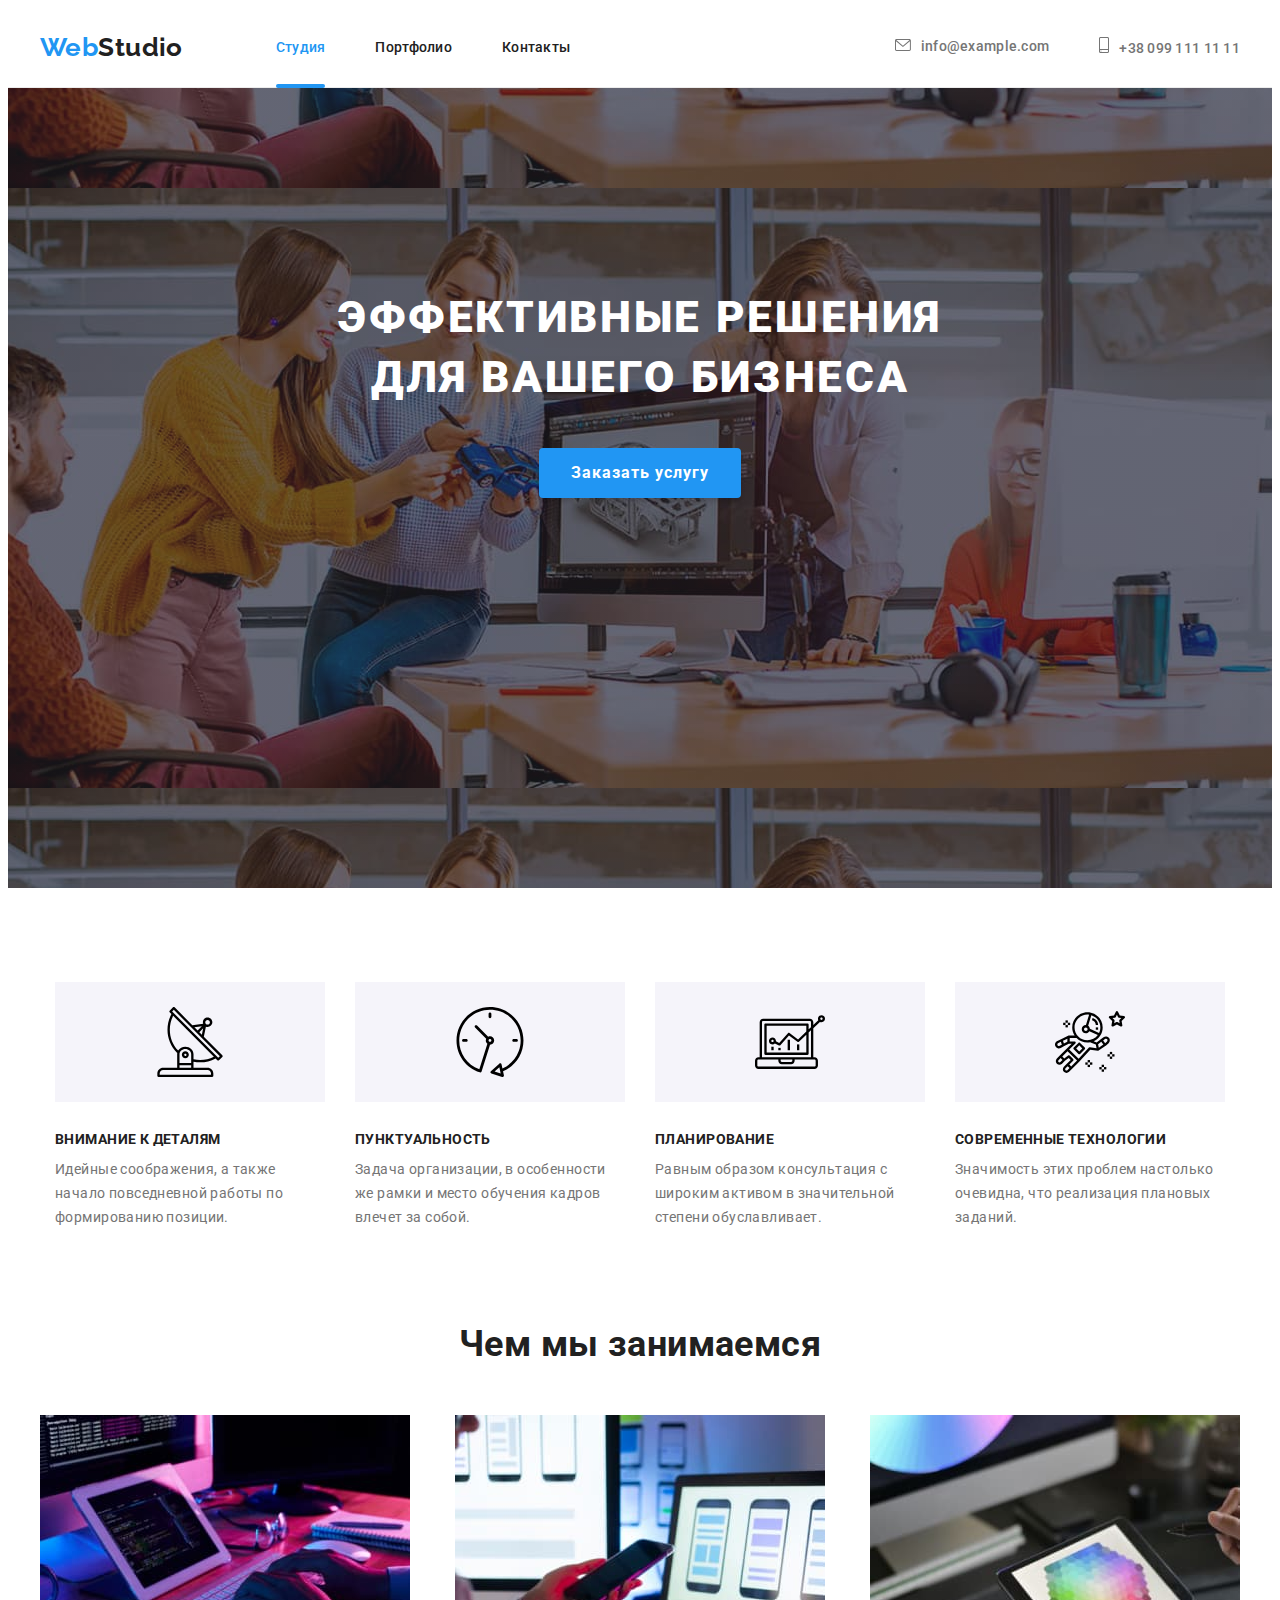
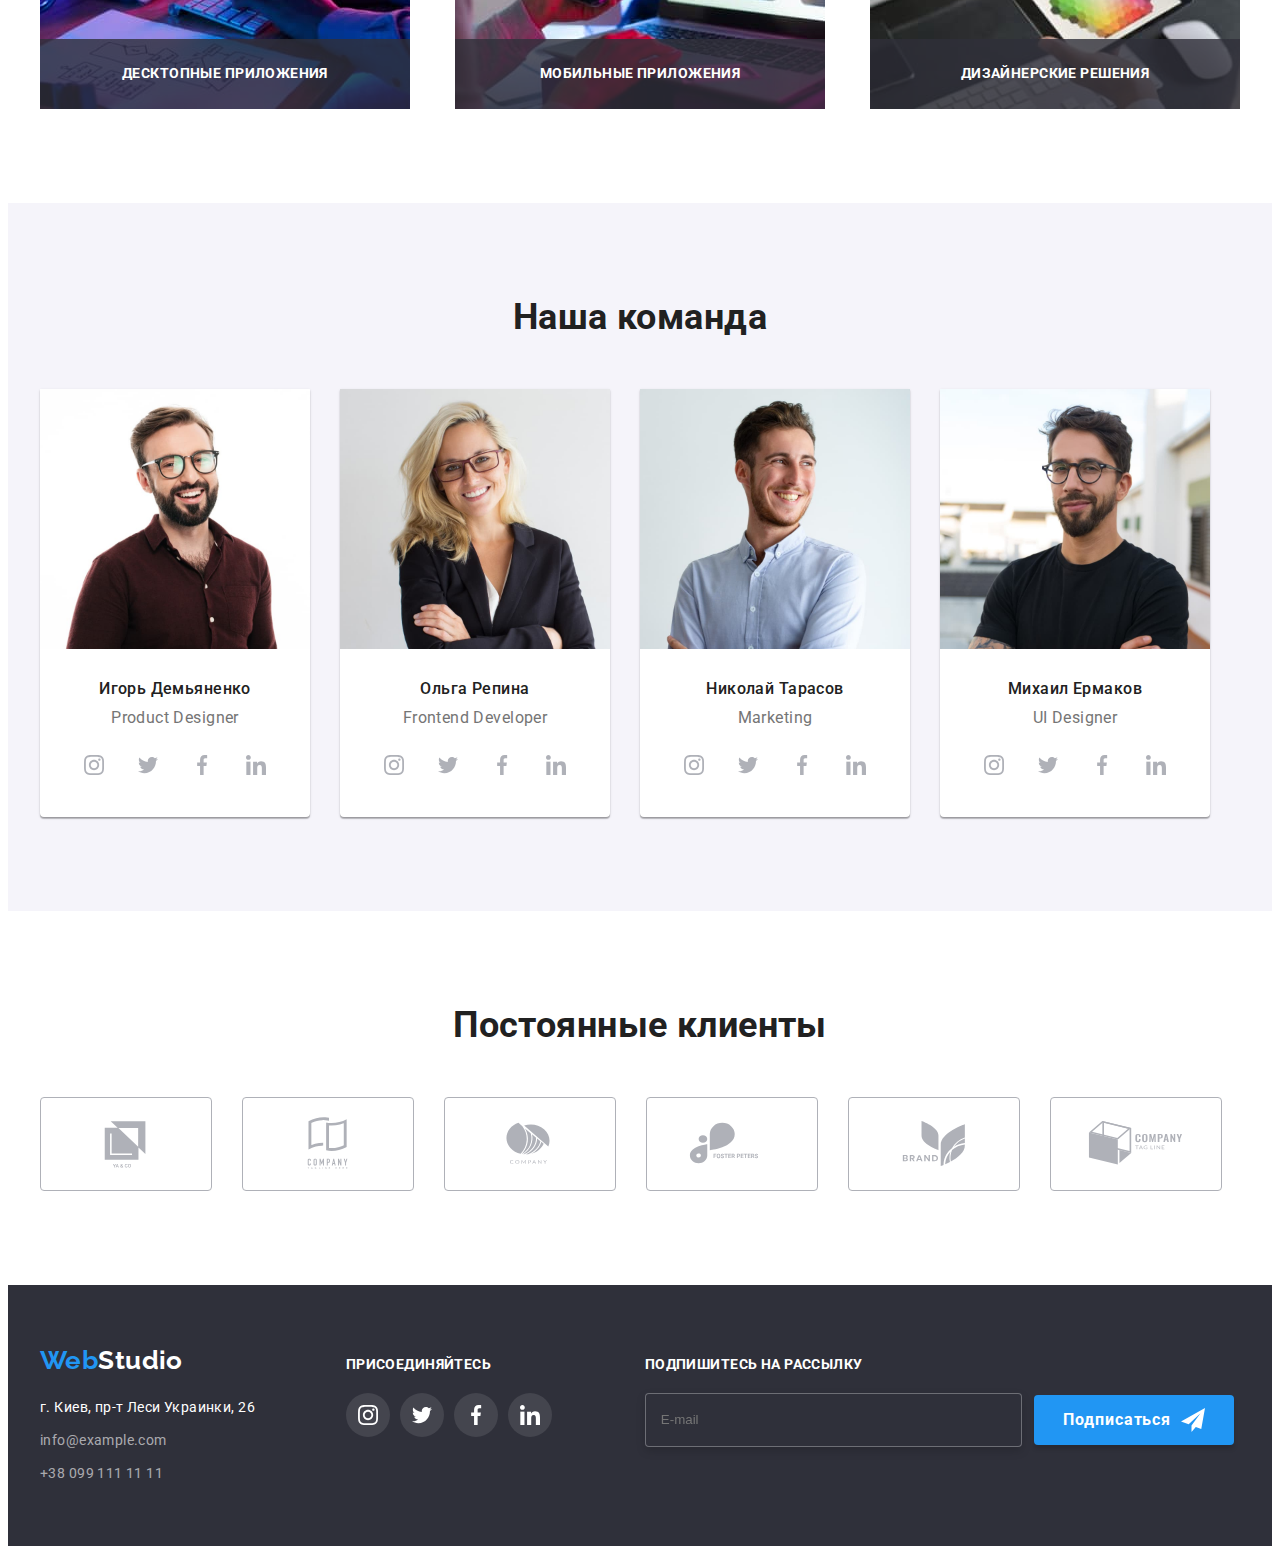
==== commit 8660a08c: "M6 з виправленнями v1" ====
--- a/index.html
+++ b/index.html
@@ -399,7 +399,7 @@
           <h2 class="footer-title">Подпишитесь на рассылку</h2>
           <form class="signup-form" name="signup_form" autocomplete="on" validate>
             <label>
-              <input class="sign-input" type="email" name="email" placeholder="  E-mail" />
+              <input class="sign-input" type="email" name="email" placeholder="E-mail" />
             </label>
             <button class="subscribe-button" type="submit">
               <svg class="subscribe-icon" width="24" height="24">
@@ -413,12 +413,61 @@
     <div class="backdrop is-hidden" data-modal>
       <div class="modal">
         <button class="btn-close" type="button" data-modal-close>
-          <svg width="11" height="11">
+          <svg class="close-icon" width="11" height="11">
             <use href="./images/icons.svg#vector"></use>
           </svg>
         </button>
-        <strong class="modal-title">Оставьте свои данные, мы вам перезвоним</strong>
-        <form class="modal-form" name="order-form" autocomplete="on" novalidate></form>
+
+        <form class="modal-form" name="order-form" autocomplete="on" novalidate>
+          <strong class="modal-title">Оставьте свои данные, мы вам перезвоним</strong>
+          <div class="form-field">
+            <label class="form-field-text" for="user-name">Имя</label>
+            <input class="form-field-input" type="text" name="user-name" id="user-name" autofocus />
+            <svg class="form-icon" width="18" height="18">
+              <use href="./images/icons.svg#person-black"></use>
+            </svg>
+          </div>
+          <div class="form-field">
+            <label class="form-field-text" for="user-phone">Телефон</label>
+            <input class="form-field-input" type="tel" name="user-phone" id="user-phone" />
+            <svg class="form-icon" width="18" height="18">
+              <use href="./images/icons.svg#phone-black"></use>
+            </svg>
+          </div>
+          <div class="form-field">
+            <label class="form-field-text" for="user-email">Почта</label>
+            <input class="form-field-input" type="email" name="user-email" id="user-email" />
+            <svg class="form-icon" width="18" height="18">
+              <use href="./images/icons.svg#email-black"></use>
+            </svg>
+          </div>
+          <div class="form-field">
+            <label class="form-field-text">Комментарий</label>
+            <textarea
+              class="text-area-input"
+              name="feedback"
+              rows="5"
+              placeholder="Введите текст"
+            ></textarea>
+          </div>
+          <div>
+            <label class="form-checkbox">
+              <input class="checkbox" type="checkbox" name="confirmation" value="yes" />
+              <span class="modal-form-checkbox">
+                <svg class="checkbox-icon" width="16" height="15">
+                  <use href="./images/icons.svg#check1"></use>
+                </svg>
+              </span>
+              <span class="checkbox-text"
+                >Соглашаюсь с рассылкой и принимаю
+                <a class="checkbox-link" href="">Условия договора</a></span
+              >
+            </label>
+          </div>
+          <div class="button-container">
+            <button class="form-button" type="submit">Отправить</button>
+          </div>
+        </form>
       </div>
     </div>
 
--- a/CSS/styles.css
+++ b/CSS/styles.css
@@ -267,7 +267,8 @@
 }
 
 .preference-title,
-.portfolio-title-main {
+.portfolio-title-main,
+.checkbox {
   position: absolute;
   width: 1px;
   height: 1px;
@@ -614,6 +615,10 @@
   margin-right: 12px;
 
   background-color: #2f303a;
+
+  padding-left: 15px;
+
+  color: rgba(255, 255, 255, 0.6);
 }
 
 .address {
@@ -833,17 +838,188 @@
   border-radius: 4px;
 }
 
+.modal-title {
+  color: var(--title-text-color);
+
+  font-weight: 700;
+  font-size: 20px;
+  line-height: 1.15;
+  text-align: center;
+
+  /* margin-bottom: 12px; */
+}
+
 .btn-close {
+  display: flex;
+  align-items: center;
+  justify-content: center;
+
   position: absolute;
   top: 0;
   right: 0;
-  /* display: inline-flex; */
-  /* justify-content: center;
-  align-items: center; */
   width: 30px;
   height: 30px;
   background-color: var(--primary-bg-color);
   border-radius: 50%;
   border: 1px solid rgba(0, 0, 0, 0.1);
   cursor: pointer;
-}
+
+  outline: transparent;
+
+  transition: fill var(--anim);
+}
+
+.btn-close:hover .close-icon,
+.btn-close:focus .close-icon {
+  fill: var(--acceent-color);
+}
+
+.modal-form {
+  width: 100%;
+  height: 100%;
+
+  padding: 40px;
+}
+
+.form-field {
+  display: flex;
+  flex-direction: column;
+
+  position: relative;
+
+  margin-top: 10px;
+}
+
+.form-field-text {
+  color: var(--primary-text-color);
+  font-size: 12px;
+  line-height: 1.17;
+  letter-spacing: 0.01em;
+
+  margin-bottom: 4px;
+}
+
+.form-field-input {
+  width: 448px;
+  height: 40px;
+
+  border: 1px solid rgba(33, 33, 33, 0.2);
+  border-radius: 4px;
+
+  outline: transparent;
+
+  transition: border var(--anim);
+
+  padding-left: 35px;
+}
+
+.form-field-input:focus ~ .form-icon {
+  fill: var(--acceent-color);
+}
+
+.text-area-input:focus,
+.form-field-input:focus {
+  border: 1px solid var(--acceent-color);
+}
+
+/* .form-field-input:focus {
+  background-color: var(--acceent-color);
+} */
+
+.form-field-input::placeholder {
+  color: rgba(117, 117, 117, 0.5);
+
+  font-size: 12px;
+  line-height: 1.17;
+  letter-spacing: 0.01em;
+}
+
+.form-checkbox {
+  display: block;
+  margin-top: 20px;
+}
+
+.checkbox-icon {
+  fill: transparent;
+  transition: fill var(--anim);
+}
+
+.checkbox:checked + .modal-form-checkbox > .checkbox-icon {
+  fill: var(--secondary-text-color);
+}
+
+.checkbox:checked + .modal-form-checkbox {
+  background-color: var(--acceent-color);
+}
+
+.modal-form-checkbox {
+  display: inline-flex;
+  justify-content: center;
+  align-items: center;
+  width: 16px;
+  height: 15px;
+  outline: 1px solid var(--title-text-color);
+  border-radius: 2px;
+  margin-right: 8px;
+}
+
+.checkbox-text {
+  display: inline-block;
+  font-size: 14px;
+  line-height: 1.71;
+
+  margin-bottom: 30px;
+}
+
+.checkbox-link {
+  color: var(--acceent-color);
+}
+
+.text-area-input {
+  width: 448px;
+  height: 120px;
+
+  padding: 12px 16px;
+
+  border: 1px solid rgba(33, 33, 33, 0.2);
+  border-radius: 4px;
+
+  outline: transparent;
+
+  resize: none;
+
+  transition: border var(--anim);
+}
+
+/* .form-field input {
+  margin: 0;
+  padding: 0;
+} */
+
+.form-icon {
+  position: absolute;
+  bottom: 12px;
+  left: 12px;
+}
+
+.button-container {
+  display: flex;
+  justify-content: center;
+}
+
+.form-button {
+  background-color: var(--acceent-color);
+  color: var(--primary-bg-color);
+  font-family: Roboto;
+  font-weight: 700;
+  font-size: 16px;
+  line-height: 1.88;
+  letter-spacing: 0.06em;
+  box-shadow: 0px 4px 4px rgba(0, 0, 0, 0.15);
+  border: inherit;
+  border-radius: 4px;
+
+  cursor: pointer;
+
+  padding: 10px 55px;
+}
